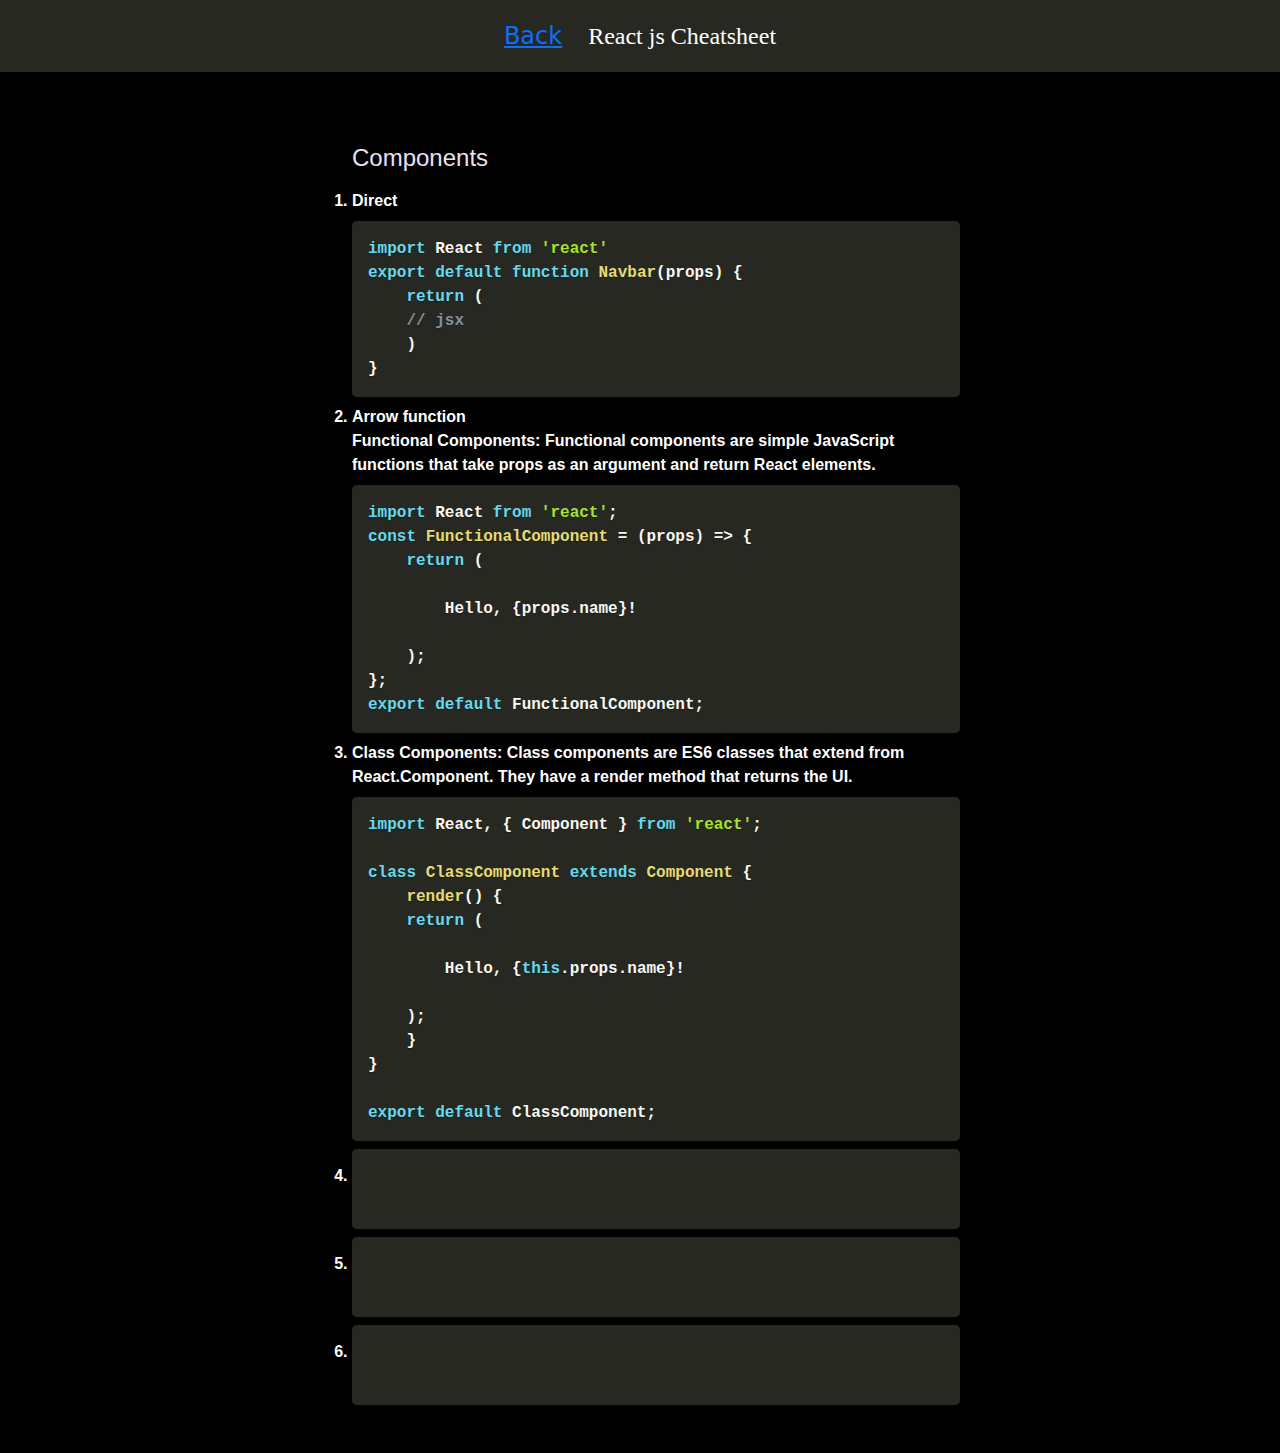
==== React/react-components.html @ db788573 "folder changes" ====
<!DOCTYPE html>
<html lang="en">

<head>
    <meta charset="UTF-8">
    <meta name="viewport" content="width=device-width, initial-scale=1.0">
    <link rel="preconnect" href="https://fonts.gstatic.com">
    <link rel="stylesheet" href="../libraries/prism.css">
    <script src="../libraries/prism.js"></script>
    <link href="../libraries/bootstrap-5.3.3-min.css" rel="stylesheet">
    <link href="../libraries/bootstrap-5.3.3-bundle.js" rel="stylesheet">
    <link rel="stylesheet" href="../libraries/style.css">
    <title>My Html Cheatsheet</title>
</head>

<body>
    <nav>
        <a href="#" onclick="goBack()">
          <i class="fas fa-arrow-left"></i> Back
        </a>
        <span class="logo"><img src="copy.png" alt=""></span>
        <div class="content center">
            React js Cheatsheet
        </div>
    </nav>
    <div class="container">
        <ol>
            <label></label>
            <h3 class="my-3" style="color: rgb(233, 225, 243); font-size: 24px; margin-bottom: 10px;">Components</h3>
            <li><b>Direct</b>
                <pre class="language-jsx"><code>import React from 'react'
export default function Navbar(props) {
    return (
    // jsx
    )
}</code></pre>
            </li>
            <li>Arrow function <br>
                Functional Components:
                Functional components are simple JavaScript functions that take props as an argument and return React
                elements.
                <pre class="language-jsx"><code >import React from 'react';
const FunctionalComponent = (props) => {
    return (
    <div>
        <h1>Hello, {props.name}!</h1>
    </div>
    );
};
export default FunctionalComponent;</code></pre>
            </li>
            <li>Class Components:
                Class components are ES6 classes that extend from React.Component. They have a render method that
                returns the UI.
                <pre class="language-jsx"><code>import React, { Component } from 'react';

class ClassComponent extends Component {
    render() {
    return (
        <div>
        <h1>Hello, {this.props.name}!</h1>
        </div>
    );
    }
}

export default ClassComponent;</code></pre>
            </li>
            <li>
                <pre class="language-jsx"><code>
                </code></pre>
            </li>
            <li>
                <pre class="language-jsx"><code>
                </code></pre>
            </li>
            <li>
                <pre class="language-jsx"><code>
                </code></pre>
            </li>
        </ol>
    </div>
    <script src="../js/back.js"></script>
</body>

</html>
---- libraries/prism.css ----
/* PrismJS 1.23.0
https://prismjs.com/download.html#themes=prism-okaidia&languages=[base64]&plugins=toolbar+copy-to-clipboard */
/**
 * okaidia theme for JavaScript, CSS and HTML
 * Loosely based on Monokai textmate theme by http://www.monokai.nl/
 * @author ocodia
 */

code[class*="language-"],
pre[class*="language-"] {
	color: #f8f8f2;
	background: none;
	text-shadow: 0 1px rgba(0, 0, 0, 0.3);
	font-family: Consolas, Monaco, 'Andale Mono', 'Ubuntu Mono', monospace;
	font-size: 1em;
	text-align: left;
	white-space: pre;
	word-spacing: normal;
	word-break: normal;
	word-wrap: normal;
	line-height: 1.5;

	-moz-tab-size: 4;
	-o-tab-size: 4;
	tab-size: 4;

	-webkit-hyphens: none;
	-moz-hyphens: none;
	-ms-hyphens: none;
	hyphens: none;
}

/* Code blocks */
pre[class*="language-"] {
	padding: 1em;
	margin: .5em 0;
	overflow: auto;
	border-radius: 0.3em;
}

:not(pre) > code[class*="language-"],
pre[class*="language-"] {
	background: #272822;
}

/* Inline code */
:not(pre) > code[class*="language-"] {
	padding: .1em;
	border-radius: .3em;
	white-space: normal;
}

.token.comment,
.token.prolog,
.token.doctype,
.token.cdata {
	color: #8292a2;
}

.token.punctuation {
	color: #f8f8f2;
}

.token.namespace {
	opacity: .7;
}

.token.property,
.token.tag,
.token.constant,
.token.symbol,
.token.deleted {
	color: #f92672;
}

.token.boolean,
.token.number {
	color: #ae81ff;
}

.token.selector,
.token.attr-name,
.token.string,
.token.char,
.token.builtin,
.token.inserted {
	color: #a6e22e;
}

.token.operator,
.token.entity,
.token.url,
.language-css .token.string,
.style .token.string,
.token.variable {
	color: #f8f8f2;
}

.token.atrule,
.token.attr-value,
.token.function,
.token.class-name {
	color: #e6db74;
}

.token.keyword {
	color: #66d9ef;
}

.token.regex,
.token.important {
	color: #fd971f;
}

.token.important,
.token.bold {
	font-weight: bold;
}
.token.italic {
	font-style: italic;
}

.token.entity {
	cursor: help;
}

div.code-toolbar {
	position: relative;
}

div.code-toolbar > .toolbar {
	position: absolute;
	top: .3em;
	right: .2em;
	transition: opacity 0.3s ease-in-out;
	opacity: 0;
}

div.code-toolbar:hover > .toolbar {
	opacity: 1;
}

/* Separate line b/c rules are thrown out if selector is invalid.
   IE11 and old Edge versions don't support :focus-within. */
div.code-toolbar:focus-within > .toolbar {
	opacity: 1;
}

div.code-toolbar > .toolbar .toolbar-item {
	display: inline-block;
}

div.code-toolbar > .toolbar a {
	cursor: pointer;
}

div.code-toolbar > .toolbar button {
	background: none;
	border: 0;
	color: inherit;
	font: inherit;
	line-height: noruyal;
	overflow: visible;
	padding: 0;
	-webkit-user-select: none; /* for button */
	-moz-user-select: none;
	-ms-user-select: none;
}

div.code-toolbar > .toolbar a,
div.code-toolbar > .toolbar button,
div.code-toolbar > .toolbar span {
	color: #bbb;
	font-size: .8em;
	padding: 0 .5em;
	background: #f5f2f0;
	background: rgba(224, 224, 224, 0.2);
	box-shadow: 0 2px 0 0 rgba(0,0,0,0.2);
	border-radius: .5em;
}

div.code-toolbar > .toolbar a:hover,
div.code-toolbar > .toolbar a:focus,
div.code-toolbar > .toolbar button:hover,
div.code-toolbar > .toolbar button:focus,
div.code-toolbar > .toolbar span:hover,
div.code-toolbar > .toolbar span:focus {
	color: inherit;
	text-decoration: none;
}
---- libraries/style.css ----
*{
    margin: 0;
    padding: 0;
}

nav{
    font-size: 1.5rem;
    display: flex;
    align-items: center;
    justify-content: center;
    background-color: #272822;
    color: white;
    height: 72px;
}

.content{
    font-family: 'Potta One', cursive;
}

.container{
    /* background-color: red; */
    width: 50vw;
    padding: 32px 0;
    margin: auto;
    font-family: 'Roboto', sans-serif;
    font-weight: bold;
}

.logo{
    padding: 0 13px;
}

.logo img{
    width: 32px;
}

.toolbar-item button{
    cursor: pointer !important;
    color: white !important;
    border: 1px solid white !important;
    border-radius: 15px !important;
    padding: 5px 14px !important;
}

body{
    background-color: black;
    color: white;
}

.my-3{
    margin-top: 10px;
    margin-bottom: 10px;
}

.text-white{
    color: white;
    background-color: black;
}
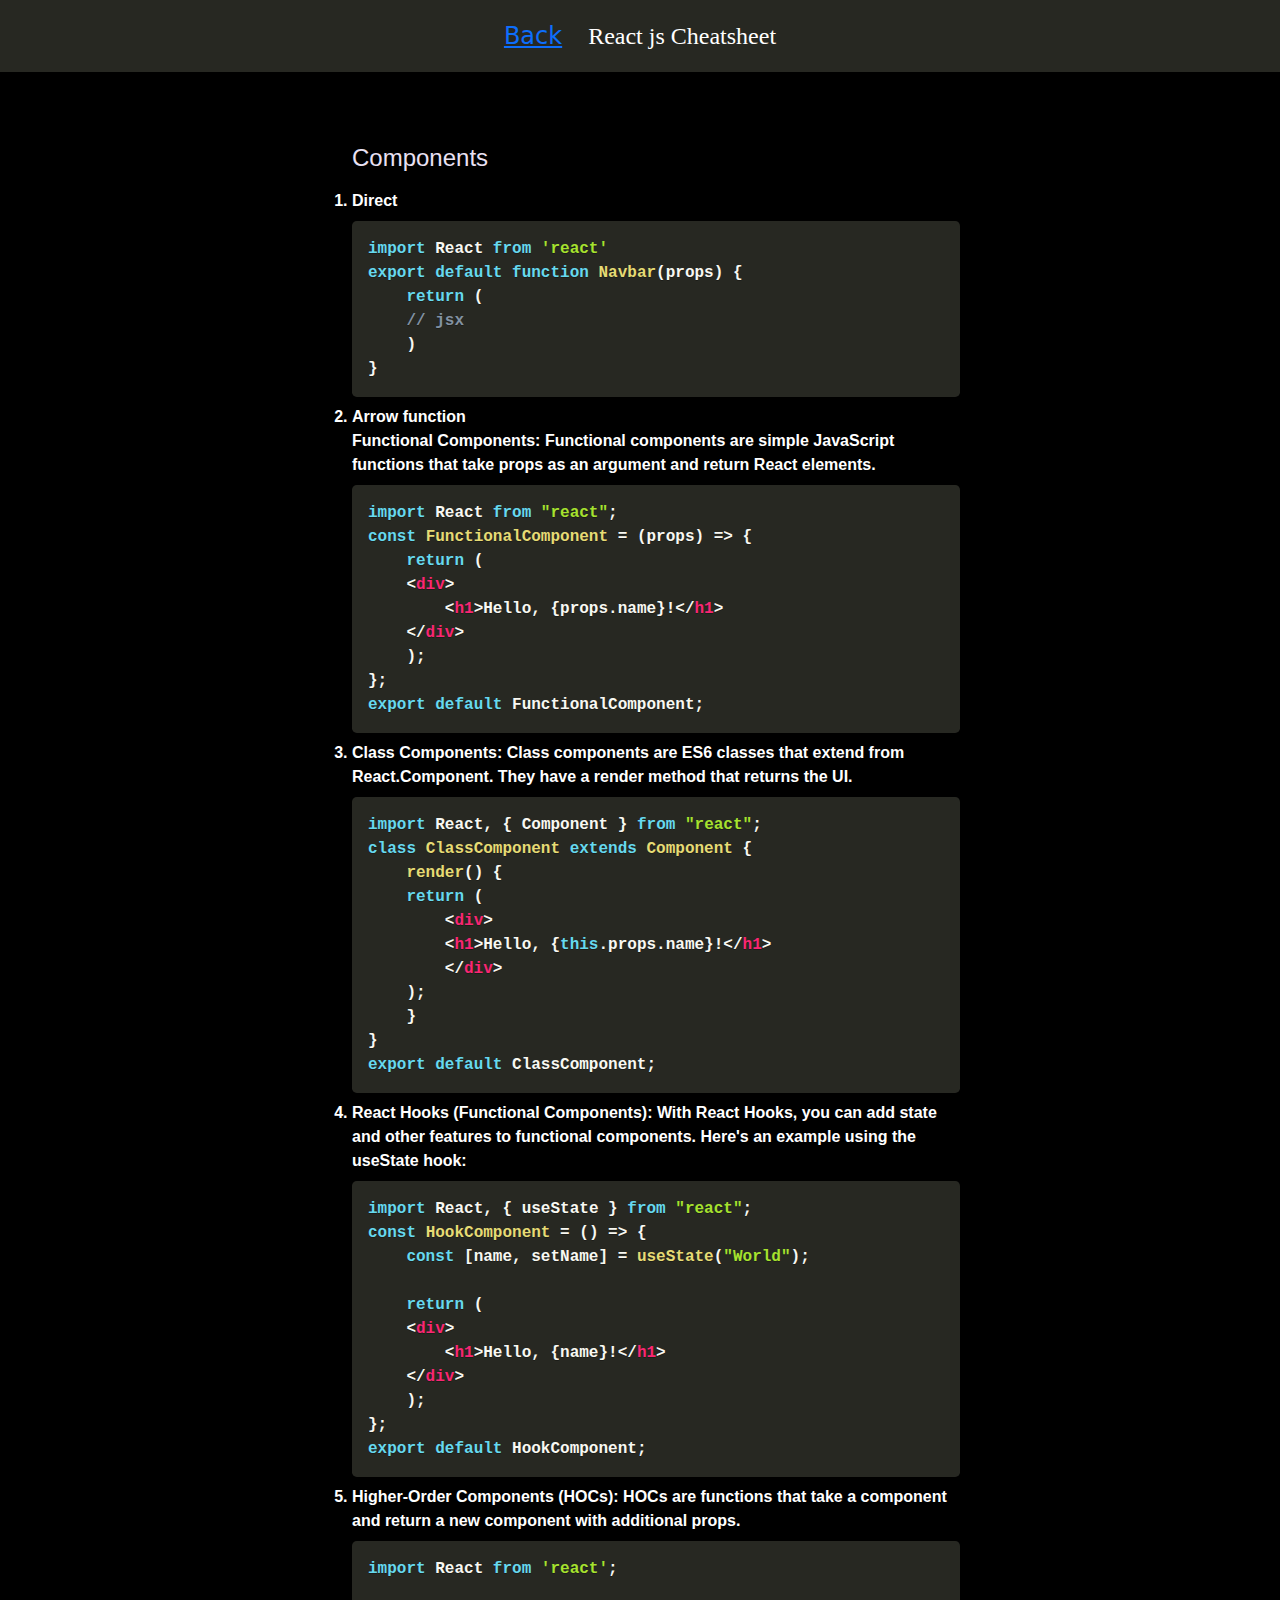
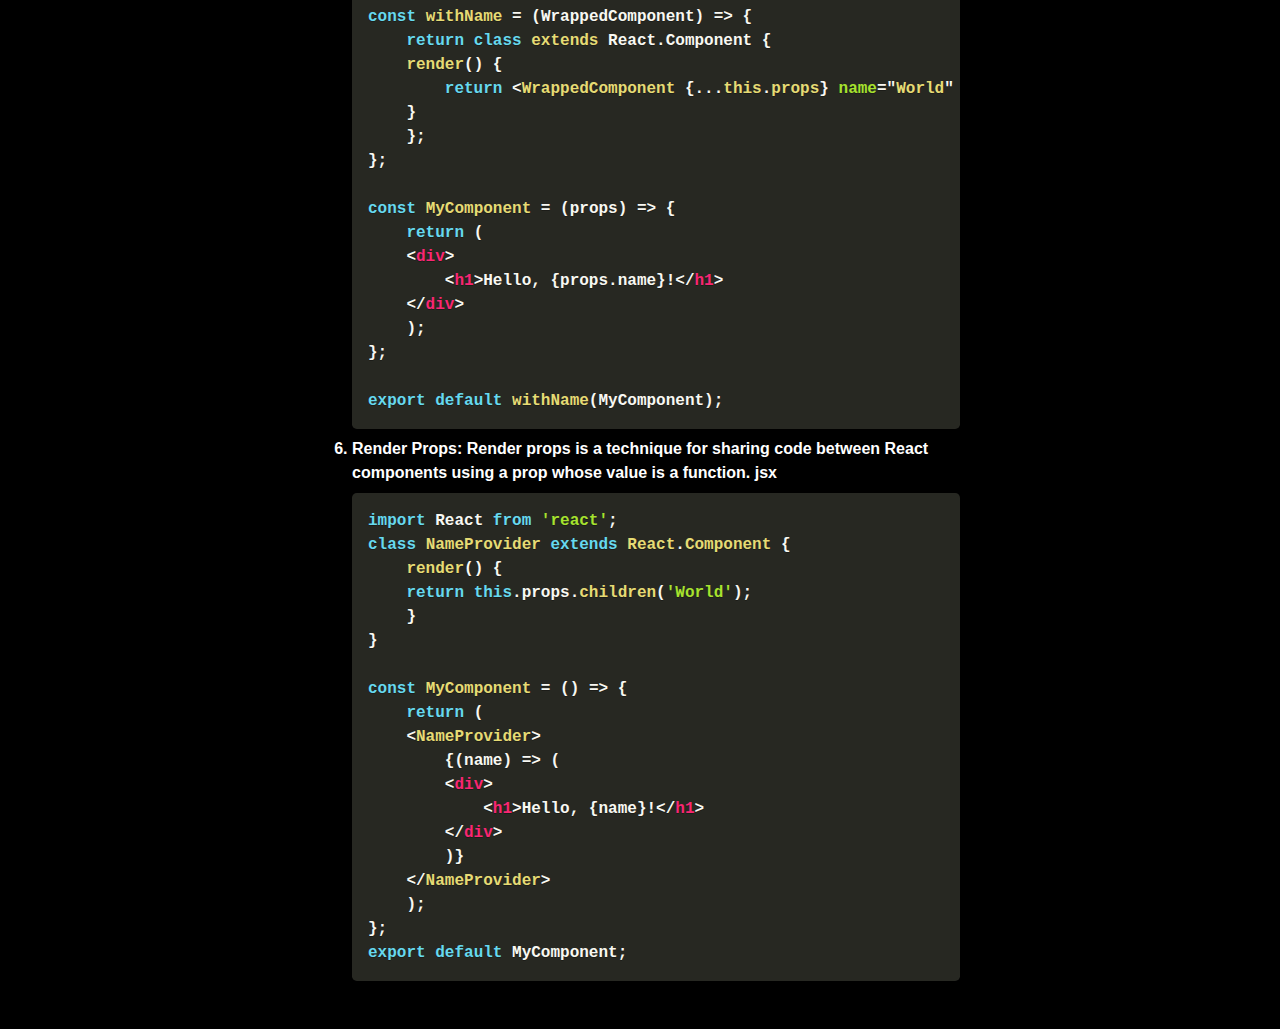
==== commit ee6c7650: "added few notes" ====
--- a/React/react-components.html
+++ b/React/react-components.html
@@ -35,16 +35,16 @@
     )
 }</code></pre>
             </li>
-            <li>Arrow function <br>
+            <li><b>Arrow function</b><br>
                 Functional Components:
                 Functional components are simple JavaScript functions that take props as an argument and return React
                 elements.
-                <pre class="language-jsx"><code >import React from 'react';
-const FunctionalComponent = (props) => {
+                <pre class="language-jsx"><code >import React from "react";
+const FunctionalComponent = (props) =&gt {
     return (
-    <div>
-        <h1>Hello, {props.name}!</h1>
-    </div>
+    &ltdiv&gt
+        &lth1&gtHello, {props.name}!&lt/h1&gt
+    &lt/div&gt
     );
 };
 export default FunctionalComponent;</code></pre>
@@ -52,31 +52,76 @@
             <li>Class Components:
                 Class components are ES6 classes that extend from React.Component. They have a render method that
                 returns the UI.
-                <pre class="language-jsx"><code>import React, { Component } from 'react';
-
+                <pre class="language-jsx"><code>import React, { Component } from "react";
 class ClassComponent extends Component {
     render() {
     return (
-        <div>
-        <h1>Hello, {this.props.name}!</h1>
-        </div>
+        &ltdiv&gt
+        &lth1&gtHello, {this.props.name}!&lt/h1&gt
+        &lt/div&gt
     );
     }
 }
-
 export default ClassComponent;</code></pre>
             </li>
-            <li>
-                <pre class="language-jsx"><code>
-                </code></pre>
+            <li>React Hooks (Functional Components):
+                With React Hooks, you can add state and other features to functional components. Here's an example using the useState hook:
+                <pre class="language-jsx"><code>import React, { useState } from "react";
+const HookComponent = () =&gt {
+    const [name, setName] = useState("World");
+
+    return (
+    &ltdiv&gt
+        &lth1&gtHello, {name}!&lt/h1&gt
+    &lt/div&gt
+    );
+};
+export default HookComponent;</code></pre>
             </li>
-            <li>
-                <pre class="language-jsx"><code>
-                </code></pre>
+            <li>Higher-Order Components (HOCs):
+                HOCs are functions that take a component and return a new component with additional props.
+                <pre class="language-jsx"><code>import React from 'react';
+
+const withName = (WrappedComponent) =&gt {
+    return class extends React.Component {
+    render() {
+        return &ltWrappedComponent {...this.props} name="World" /&gt;
+    }
+    };
+};
+
+const MyComponent = (props) =&gt {
+    return (
+    &ltdiv&gt
+        &lth1&gtHello, {props.name}!&lt/h1&gt
+    &lt/div&gt
+    );
+};
+
+export default withName(MyComponent);</code></pre>
             </li>
-            <li>
-                <pre class="language-jsx"><code>
-                </code></pre>
+            <li>Render Props:
+                Render props is a technique for sharing code between React components using a prop whose value is a function.
+                jsx
+                <pre class="language-jsx"><code>import React from 'react';
+class NameProvider extends React.Component {
+    render() {
+    return this.props.children('World');
+    }
+}
+
+const MyComponent = () =&gt {
+    return (
+    &ltNameProvider&gt
+        {(name) =&gt (
+        &ltdiv&gt
+            &lth1&gtHello, {name}!&lt/h1&gt
+        &lt/div&gt
+        )}
+    &lt/NameProvider&gt
+    );
+};
+export default MyComponent;</code></pre>
             </li>
         </ol>
     </div>
